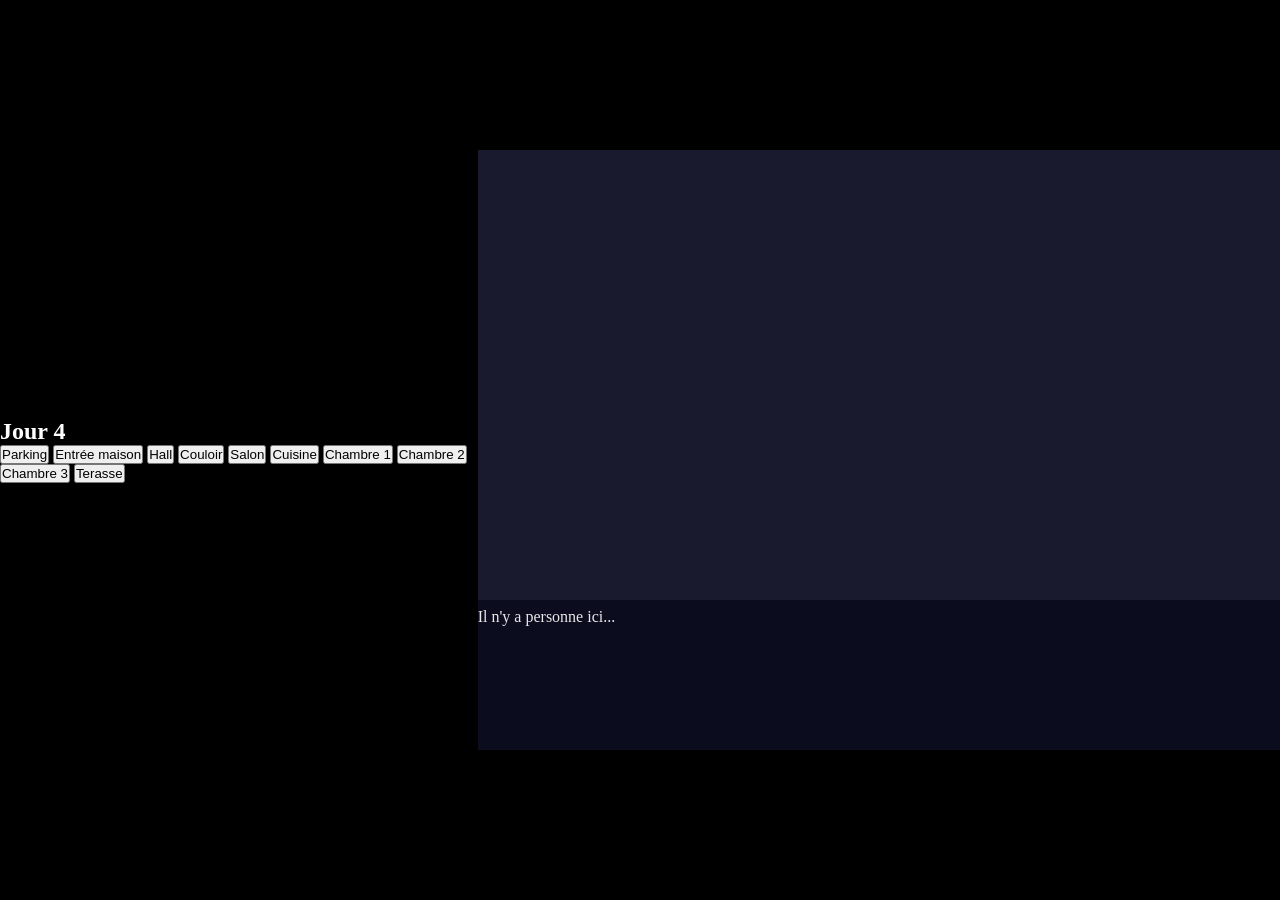
==== game.html @ 07c34424 "Commit initial" ====
<!DOCTYPE html>
<html lang="fr">
<head>
  <meta charset="UTF-8">
  <meta name="viewport" content="width=device-width, initial-scale=1.0">
  <title>Visual Novel</title>
  <link rel="stylesheet" href="css/style.css">
</head>
<body onload="init()">
  <div id="test">
    <div><h2 id="day"></h2></div>

    <div id="house">
      <button id="parking" onclick="chooseRoom('Parking')">Parking</button>
      <button id="entree" onclick="chooseRoom('Entrée maison')">Entrée maison</button>
      <button id="hall" onclick="chooseRoom('Hall')">Hall</button> 
      <button id="couloir" onclick="chooseRoom('Couloir')">Couloir</button>
      <button id="salon" onclick="chooseRoom('Salon')">Salon</button>
      <button id="cuisine" onclick="chooseRoom('Cuisine')">Cuisine</button>
      <button id="chambre1" onclick="chooseRoom('Chambre 1')">Chambre 1</button>
      <button id="chambre2" onclick="chooseRoom('Chambre 2')">Chambre 2</button>
      <button id="chambre3" onclick="chooseRoom('Chambre 3')">Chambre 3</button>
      <button id="terrasse" onclick="chooseRoom('Terrasse')">Terasse</button>
    </div>

    <div id="town">
      <button id="magasin1" onclick="chooseRoom('Magasin électronique')">Magasin électronique</button>
      <button id="magasin2" onclick="chooseRoom('Magasin de vêtements')">Magasin de vêtements</button>
      <button id="restaurant" onclick="chooseRoom('Restaurant')">Restaurant</button>
    </div>
  </div>

  <div id="game" onclick="changeDialogue()">
    <div id="background"></div>
    <img id="sprite" src="" alt="">

    <div id="dialogue-box">
      <div id="speaker"></div>
      <div id="text"></div>
    </div>

  </div>

  <script src="js/dialogues.js"></script>
  <script src="js/Main.js"></script>

</body>
</body>
</html>
---- css/style.css ----
* {
  margin: 0;
  padding: 0;
  box-sizing: border-box;
}

body {
  background: #000;
  display: flex;
  justify-content: center;
  align-items: center;
  height: 100vh;
}

#day {
  color: #fff;
}

#town {
  display: none;
}

#test {
  display: flex;
  flex-direction: column;
}

#game {
  position: relative;
  width: 1000px;
  height: 600px;
  overflow: hidden;
  cursor: pointer;
  user-select: none;
}

#background {
  position: absolute;
  inset: 0;
  background: #1a1a2e center/cover no-repeat;
}

#sprite {
  position: absolute;
  bottom: 130px;
  left: 10%;
  max-height: 400px;
  display: none;
}

#dialogue-box {
  position: absolute;
  bottom: 0;
  left: 0;
  right: 0;
  height: 150px;
  background: rgba(10, 10, 30, 0.90);
}

#speaker {
  font-size: 15px;
  font-weight: bold;
  color: #ffffff;
  margin-bottom: 8px;
}

#text {
  font-size: 16px;
  color: #e8e8e8;
}
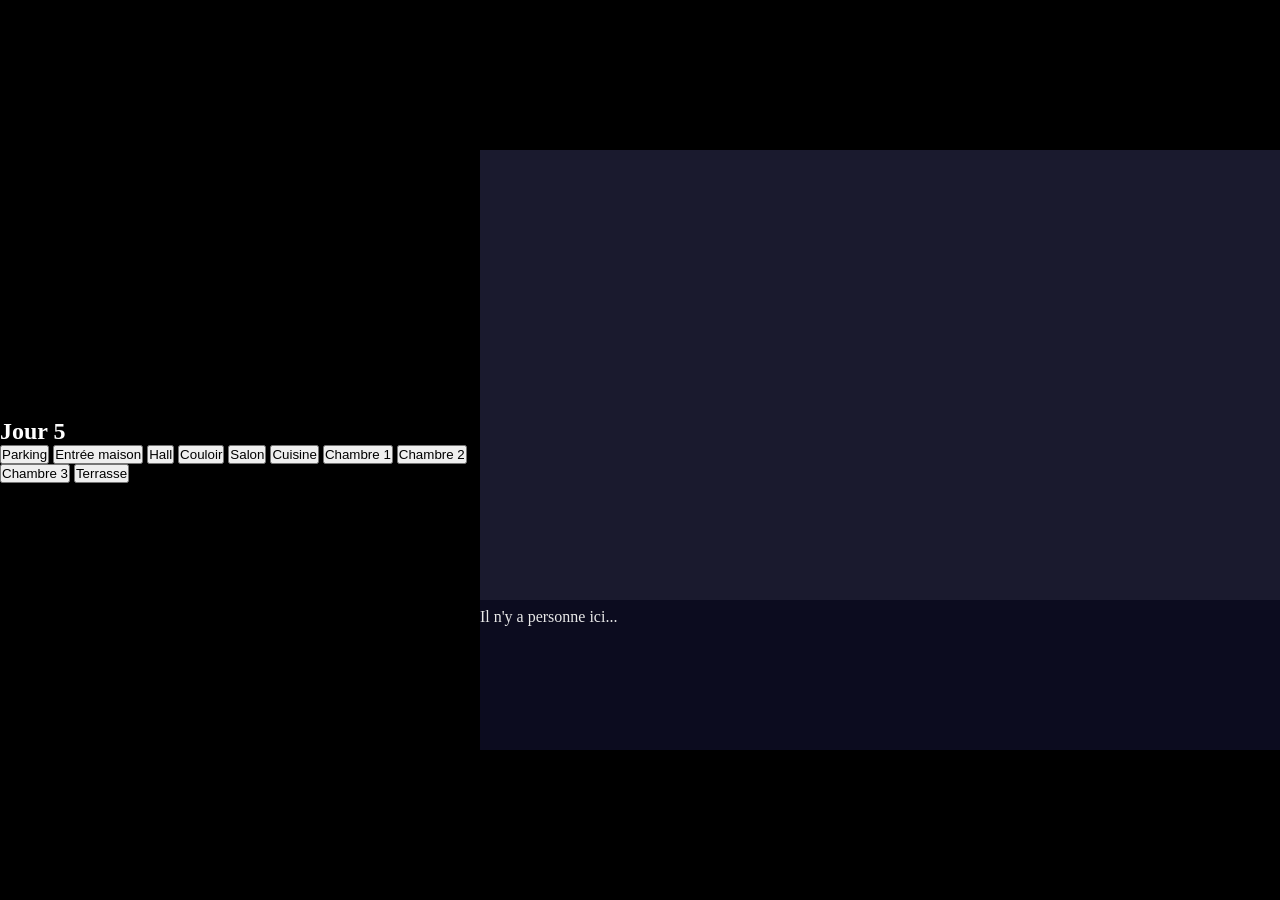
==== commit 6abc654b: "Ajout des fins" ====
--- a/game.html
+++ b/game.html
@@ -20,7 +20,7 @@
       <button id="chambre1" onclick="chooseRoom('Chambre 1')">Chambre 1</button>
       <button id="chambre2" onclick="chooseRoom('Chambre 2')">Chambre 2</button>
       <button id="chambre3" onclick="chooseRoom('Chambre 3')">Chambre 3</button>
-      <button id="terrasse" onclick="chooseRoom('Terrasse')">Terasse</button>
+      <button id="terrasse" onclick="chooseRoom('Terrasse')">Terrasse</button>
     </div>
 
     <div id="town">
@@ -42,7 +42,7 @@
   </div>
 
   <script src="js/dialogues.js"></script>
-  <script src="js/Main.js"></script>
+  <script src="js/game.js"></script>
 
 </body>
 </body>
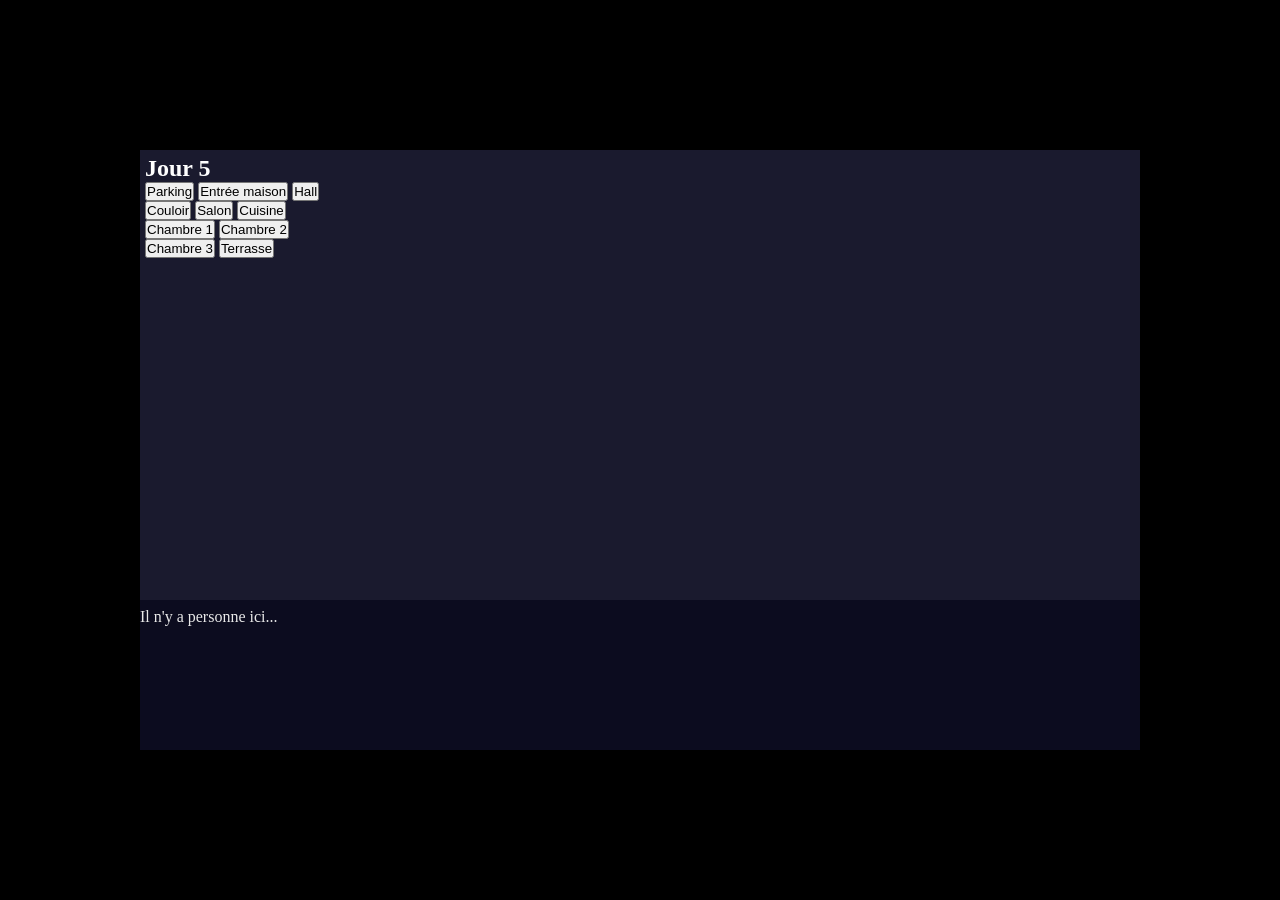
==== commit f8355607: "modif Final Choice" ====
--- a/game.html
+++ b/game.html
@@ -7,33 +7,39 @@
   <link rel="stylesheet" href="css/style.css">
 </head>
 <body onload="init()">
-  <div id="test">
-    <div><h2 id="day"></h2></div>
+  <div id="game" onclick="changeDialogue()">
+    <div id="background"></div>
 
-    <div id="house">
-      <button id="parking" onclick="chooseRoom('Parking')">Parking</button>
-      <button id="entree" onclick="chooseRoom('Entrée maison')">Entrée maison</button>
-      <button id="hall" onclick="chooseRoom('Hall')">Hall</button> 
-      <button id="couloir" onclick="chooseRoom('Couloir')">Couloir</button>
-      <button id="salon" onclick="chooseRoom('Salon')">Salon</button>
-      <button id="cuisine" onclick="chooseRoom('Cuisine')">Cuisine</button>
-      <button id="chambre1" onclick="chooseRoom('Chambre 1')">Chambre 1</button>
-      <button id="chambre2" onclick="chooseRoom('Chambre 2')">Chambre 2</button>
-      <button id="chambre3" onclick="chooseRoom('Chambre 3')">Chambre 3</button>
-      <button id="terrasse" onclick="chooseRoom('Terrasse')">Terrasse</button>
+    <div id="menu">
+      <div><h2 id="day"></h2></div>
+
+      <div id="house">
+        <button id="parking" class="room" onclick="chooseRoom('Parking')">Parking</button>
+        <button id="entree" class="room" onclick="chooseRoom('Entrée maison')">Entrée maison</button>
+        <button id="hall" class="room" onclick="chooseRoom('Hall')">Hall</button> 
+        <button id="couloir" class="room" onclick="chooseRoom('Couloir')">Couloir</button>
+        <button id="salon" class="room" onclick="chooseRoom('Salon')">Salon</button>
+        <button id="cuisine" class="room" onclick="chooseRoom('Cuisine')">Cuisine</button>
+        <button id="chambre1" class="room" onclick="chooseRoom('Chambre 1')">Chambre 1</button>
+        <button id="chambre2" class="room" onclick="chooseRoom('Chambre 2')">Chambre 2</button>
+        <button id="chambre3" class="room" onclick="chooseRoom('Chambre 3')">Chambre 3</button>
+        <button id="terrasse" class="room" onclick="chooseRoom('Terrasse')">Terrasse</button>
+      </div>
+
+      <div id="town">
+        <button id="magasin1" class="room" onclick="chooseRoom('Magasin électronique')">Magasin électronique</button>
+        <button id="magasin2" class="room" onclick="chooseRoom('Magasin de vêtements')">Magasin de vêtements</button>
+        <button id="restaurant" class="room" onclick="chooseRoom('Restaurant')">Restaurant</button>
+      </div>
     </div>
 
-    <div id="town">
-      <button id="magasin1" onclick="chooseRoom('Magasin électronique')">Magasin électronique</button>
-      <button id="magasin2" onclick="chooseRoom('Magasin de vêtements')">Magasin de vêtements</button>
-      <button id="restaurant" onclick="chooseRoom('Restaurant')">Restaurant</button>
-    </div>
-  </div>
-
-  <div id="game" onclick="changeDialogue()">
-    <div id="background"></div>
     <img id="sprite" src="" alt="">
 
+    <div id="choose">
+      <button id="chooseDenounce" class="choose" onclick="finalChoice('chooseDenounce')">Dénoncer</button>
+      <button id="chooseSilence" class="choose"onclick="finalChoice('chooseSilence')">Ne rien dire</button>
+    </div>
+    
     <div id="dialogue-box">
       <div id="speaker"></div>
       <div id="text"></div>
@@ -45,5 +51,4 @@
   <script src="js/game.js"></script>
 
 </body>
-</body>
 </html>
--- a/css/style.css
+++ b/css/style.css
@@ -69,3 +69,28 @@
   color: #e8e8e8;
 }
 
+#menu {
+  position: relative;
+  z-index: 100;
+  top: 5px;
+  left: 5px;
+  width: 200px;
+}
+
+/* boutons choix */
+#choose {
+  position: absolute;
+  top: 40%;
+  left: 50%;
+  translate: -50% -40%;
+  display: flex;
+  flex-direction: column;
+}
+
+.choose {
+  margin: 10px;
+  padding: 10px;
+  border-radius: 10px;
+  border: none;
+  width: 200px;
+}
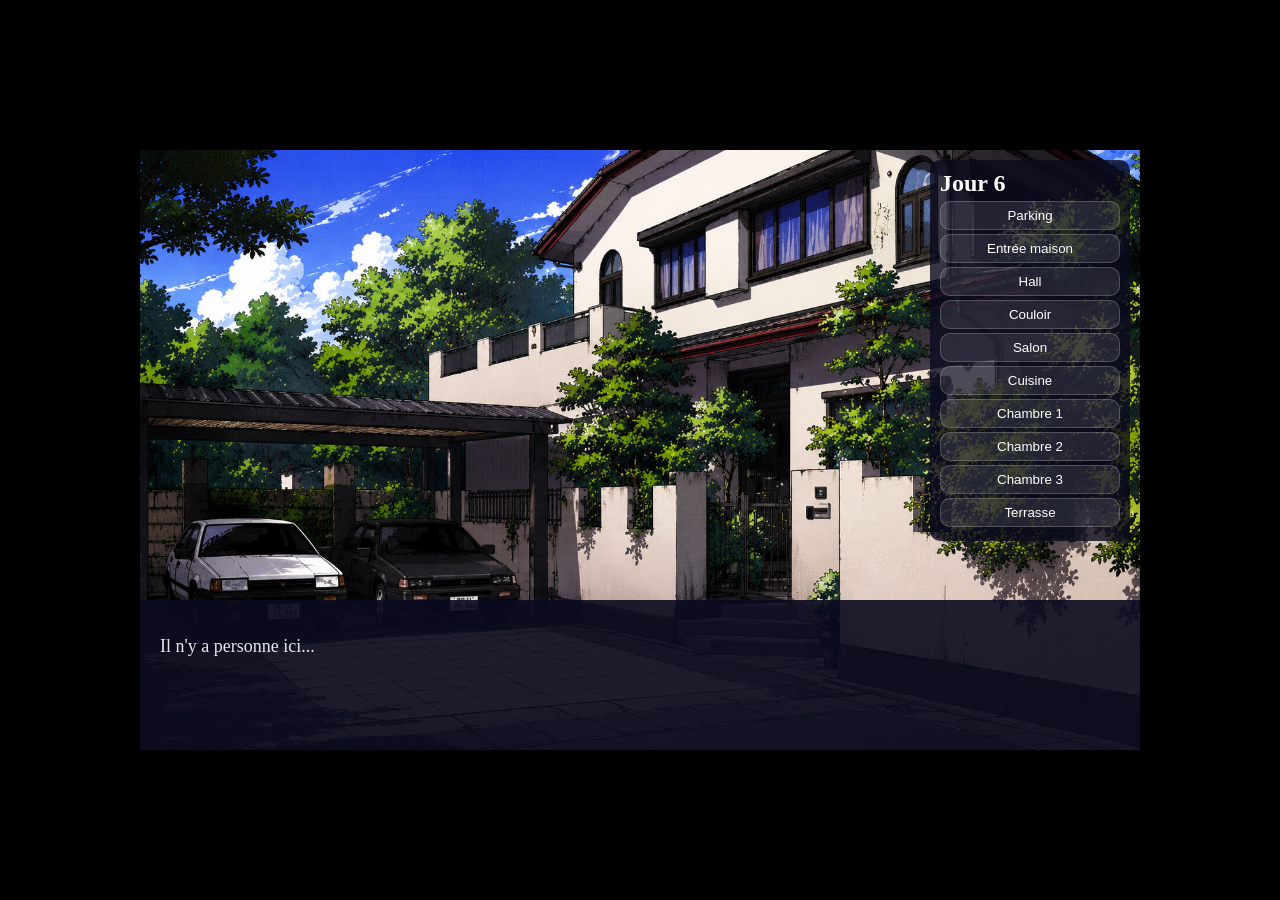
==== commit 46363a33: "mise à jour 2" ====
--- a/game.html
+++ b/game.html
@@ -7,12 +7,14 @@
   <link rel="stylesheet" href="css/style.css">
 </head>
 <body onload="init()">
+
   <div id="game" onclick="changeDialogue()">
     <div id="background"></div>
 
     <div id="menu">
       <div><h2 id="day"></h2></div>
 
+      <div id="deplacements">
       <div id="house">
         <button id="parking" class="room" onclick="chooseRoom('Parking')">Parking</button>
         <button id="entree" class="room" onclick="chooseRoom('Entrée maison')">Entrée maison</button>
@@ -33,6 +35,8 @@
       </div>
     </div>
 
+    </div>
+
     <img id="sprite" src="" alt="">
 
     <div id="choose">
@@ -45,7 +49,13 @@
       <div id="text"></div>
     </div>
 
+      <div id="end-screen">
+      <h1>Merci d'avoir joué !</h1>
+      <h3>de Eline, Lena & Nhi</h3>
   </div>
+
+  </div>
+
 
   <script src="js/dialogues.js"></script>
   <script src="js/game.js"></script>
--- a/css/style.css
+++ b/css/style.css
@@ -42,9 +42,9 @@
 
 #sprite {
   position: absolute;
-  bottom: 130px;
+  bottom: 80px;
   left: 10%;
-  max-height: 400px;
+  max-height: 500px;
   display: none;
 }
 
@@ -55,29 +55,63 @@
   right: 0;
   height: 150px;
   background: rgba(10, 10, 30, 0.90);
+  padding: 20px;
 }
 
 #speaker {
-  font-size: 15px;
+  font-size: 18px;
   font-weight: bold;
   color: #ffffff;
-  margin-bottom: 8px;
+  margin-bottom: 13px;
+  
 }
 
 #text {
-  font-size: 16px;
+  font-size: 18px;
   color: #e8e8e8;
+  line-height: 1.5;
 }
 
 #menu {
-  position: relative;
-  z-index: 100;
-  top: 5px;
-  left: 5px;
+  position: absolute;
+  top: 10px;
+  right: 10px;
   width: 200px;
+  background-color: rgba(10, 10, 30, 0.80);
+  padding: 10px;
+  border-radius: 10px;
 }
 
-/* boutons choix */
+.room {
+  display: block;
+  flex-wrap: wrap;
+  width: 100%;
+  left: 50%;
+  margin: 4px 0;
+  padding: 6px 8px;
+  background: rgba(255, 255, 255, 0.1);
+  color: #fff;
+  border: 1px solid rgba(255, 255, 255, 0.2);
+  border-radius: 10px;
+  cursor: pointer;
+  text-align: center;
+}
+
+.room:hover {
+  background: rgba(247, 242, 242, 0.747);
+}
+
+.room.active {
+  background: rgba(100, 150, 255, 0.5);
+  border-color: #6496ff;
+  font-weight: bold;
+}
+
+.room:disabled {
+  opacity: 0.2;
+}
+
+/* boutons choix final*/
 #choose {
   position: absolute;
   top: 40%;
@@ -85,6 +119,8 @@
   translate: -50% -40%;
   display: flex;
   flex-direction: column;
+
+
 }
 
 .choose {
@@ -93,4 +129,17 @@
   border-radius: 10px;
   border: none;
   width: 200px;
+}
+
+#end-screen {
+  display: none;
+  position: absolute;
+  inset: 0;
+  background: rgba(10, 10, 30, 1);
+  justify-content: center;
+  align-items: center;
+  color: #fff;
+  font-size: 24px;
+  flex-direction: column;
+
 }
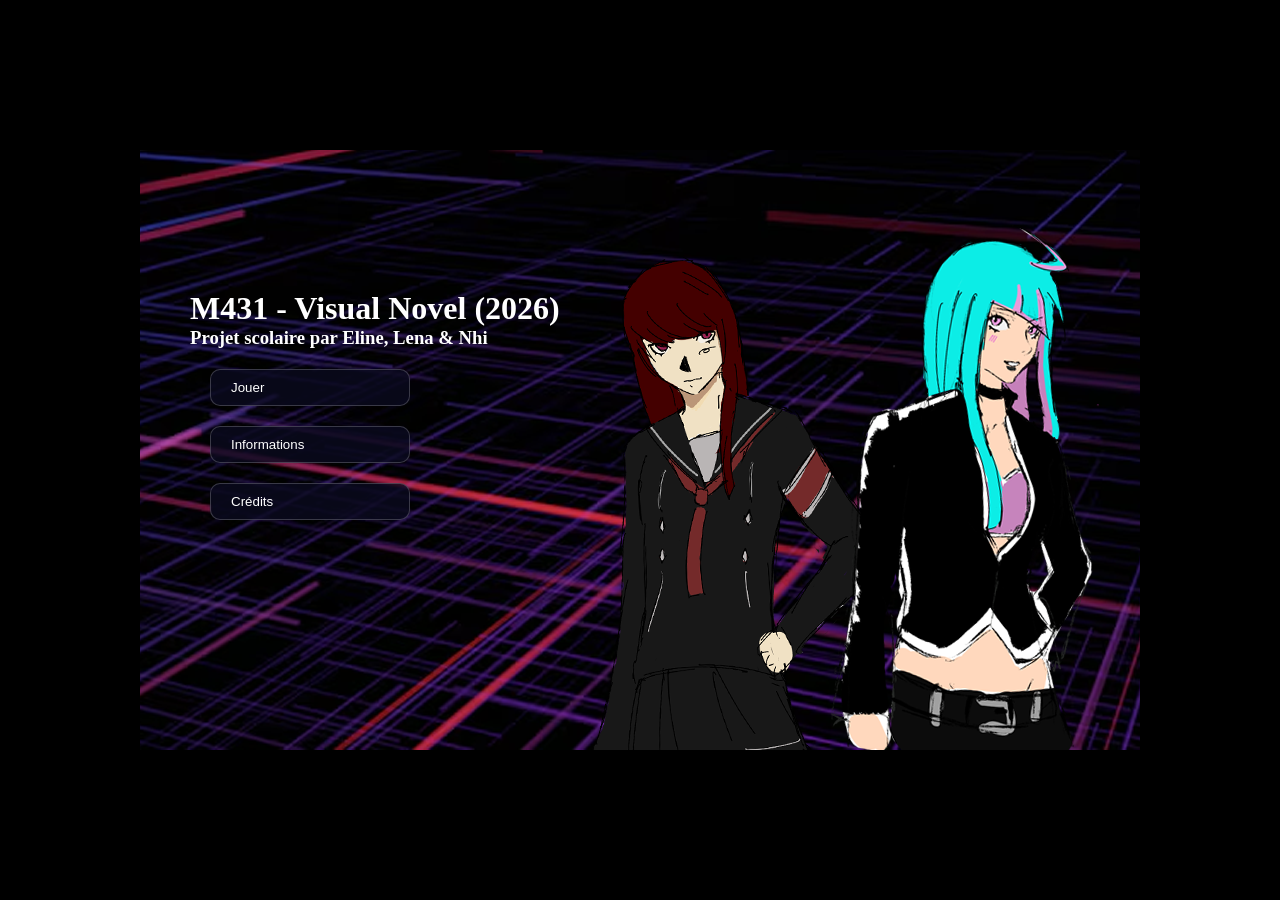
==== commit 8f834c07: "ecran titre, sons, ecran fin, boutons" ====
--- a/game.html
+++ b/game.html
@@ -6,7 +6,49 @@
   <title>Visual Novel</title>
   <link rel="stylesheet" href="css/style.css">
 </head>
-<body onload="init()">
+<body onload="showAccueilScreen()">
+
+  <div id="accueil">
+    <div id="accueil-content">
+      <h1 id="title-accueil">M431 - Visual Novel (2026)</h1>
+      <h3 id="subtitle-accueil">Projet scolaire par Eline, Lena & Nhi</h3>
+      <button id ="play-button" onclick="init()">Jouer</button>
+      <button id ="play-button" onclick="showInformations()">Informations</button>
+      <button id ="play-button" onclick="showCredits()">Crédits</button>
+    </div>
+  </div>
+
+  <div id="informations">
+    <h2>Informations</h2>
+    <p>Visual Novel - Projet scolaire pour le cours M431 (Avril-Juin 2026)</p>
+    <p> Un Visual Novel est un type de jeu vidéo narratif, originaire du Japon et particulièrement populaire en Asie de l'Est. 
+      Le joueur interagit avec les personnages à travers des dialogues et des choix qui influencent l'histoire.
+      Le jeu est aussi accompagné d'illustrations et de musiques. Selon les décisions prises, plusieurs fins sont possibles.</p>
+    <p>Toutes les trois, nous avions déjà joué à plusieurs Visual Novels (comme par exemple Dangaronpa, Ace Attorney, etc.), ce qui nous a donné envie de nous lancer dans le développement de ce type de jeu pour notre projet scolaire.</p>
+    <p>Eline, Lena & Nhi</p>
+    <button id ="play-button" onclick="showAccueilScreen()">Retour</button>
+  </div>
+
+  <div id="credits">
+    <h2>Crédits</h2>
+    <p>Développé par Eline, Lena & Nhi (Avril-Juin 2026)</p>
+    <h3>Musiques</h3>
+    <ul>
+      <li>My homie, P5</li>
+      <li>New year's visit, P5</li>
+      <li>Your affection, P4</li>
+      <li>King queen and slave, P4</li>
+      <li>Electronics store, P4</li>
+      <li>Keep your faith, P5</li>
+    </ul>
+    <h3>Graphismes</h3>
+    <ul>
+      <li>Personnages : Lena</li>
+      <li>Backgrounds : Internet</li>
+    </ul>
+
+    <button id ="play-button" onclick="showAccueilScreen()">Retour</button>
+  </div>
 
   <div id="game" onclick="changeDialogue()">
     <div id="background"></div>
@@ -16,16 +58,15 @@
 
       <div id="deplacements">
       <div id="house">
-        <button id="parking" class="room" onclick="chooseRoom('Parking')">Parking</button>
-        <button id="entree" class="room" onclick="chooseRoom('Entrée maison')">Entrée maison</button>
+        <button id="entree" class="room" onclick="chooseRoom('Entrée')">Entrée</button>
         <button id="hall" class="room" onclick="chooseRoom('Hall')">Hall</button> 
-        <button id="couloir" class="room" onclick="chooseRoom('Couloir')">Couloir</button>
         <button id="salon" class="room" onclick="chooseRoom('Salon')">Salon</button>
         <button id="cuisine" class="room" onclick="chooseRoom('Cuisine')">Cuisine</button>
+        <button id="terrasse" class="room" onclick="chooseRoom('Terrasse')">Terrasse</button>
+        <button id="couloir" class="room" onclick="chooseRoom('Couloir')">Couloir</button>
         <button id="chambre1" class="room" onclick="chooseRoom('Chambre 1')">Chambre 1</button>
         <button id="chambre2" class="room" onclick="chooseRoom('Chambre 2')">Chambre 2</button>
         <button id="chambre3" class="room" onclick="chooseRoom('Chambre 3')">Chambre 3</button>
-        <button id="terrasse" class="room" onclick="chooseRoom('Terrasse')">Terrasse</button>
       </div>
 
       <div id="town">
@@ -49,10 +90,10 @@
       <div id="text"></div>
     </div>
 
-      <div id="end-screen">
+    <div id="end-screen">
       <h1>Merci d'avoir joué !</h1>
       <h3>de Eline, Lena & Nhi</h3>
-  </div>
+    </div>
 
   </div>
 
--- a/css/style.css
+++ b/css/style.css
@@ -82,6 +82,78 @@
   border-radius: 10px;
 }
 
+#accueil {
+  position: relative;
+  width: 1000px;
+  height: 600px;
+  background: rgba(10, 10, 30, 0.95);
+  display: flex;
+  flex-direction: column;
+  color: #fff;
+  background: url('../img/accueil-wallpaper.png') center/cover no-repeat;
+}
+
+#accueil-content {
+  position: relative;
+  width: 100%;
+  height: 100%;
+  display: flex;
+  flex-direction: column;
+  left: 50px;
+  top: 140px;
+}
+
+/* bouton de l'accueil */
+#play-button {
+  display: flex;
+  padding: 10px 20px;
+  margin: 20px 0 0 20px;
+  width: 200px;
+  border-radius: 10px;
+  background: rgba(10, 10, 30, 0.80);
+  color: #fff;
+  border: 1px solid rgba(255, 255, 255, 0.2);
+  cursor: pointer;
+}
+
+#play-button:hover {
+  background: rgba(255, 255, 255, 0.3);
+}
+
+/* page d'informations */
+#informations {
+  width: 1000px;
+  height: 600px;
+  display: none;
+  position: relative;
+  background: rgba(10, 10, 30, 0.95);
+  justify-content: center;
+  align-items: center;
+  color: #fff;
+  font-size: 24px;
+  flex-direction: column;
+  gap: 15px;
+  padding: 150px;
+  text-align: justify;
+}
+
+/* page de crédits */
+#credits {
+  width: 1000px;
+  height: 600px;
+  display: none;
+  position: relative;
+  background: rgba(10, 10, 30, 0.95);
+  justify-content: center;
+  align-items: center;
+  color: #fff;
+  font-size: 24px;
+  flex-direction: column;
+  gap: 15px;
+  
+}
+
+/* boutons choix de salle */
 .room {
   display: block;
   flex-wrap: wrap;
@@ -120,17 +192,25 @@
   display: flex;
   flex-direction: column;
 
-
 }
 
 .choose {
   margin: 10px;
   padding: 10px;
   border-radius: 10px;
-  border: none;
-  width: 200px;
-}
-
+  width: 199%;
+  left: 50%;
+  background: rgba(10, 10, 30, 0.80);
+  color: #fff;
+  border: 1px solid rgba(255, 255, 255, 0.2);
+  cursor: pointer;
+}
+
+.choose:hover {
+  background: rgba(255, 255, 255, 0.3);
+}
+
+/* écran de fin */
 #end-screen {
   display: none;
   position: absolute;
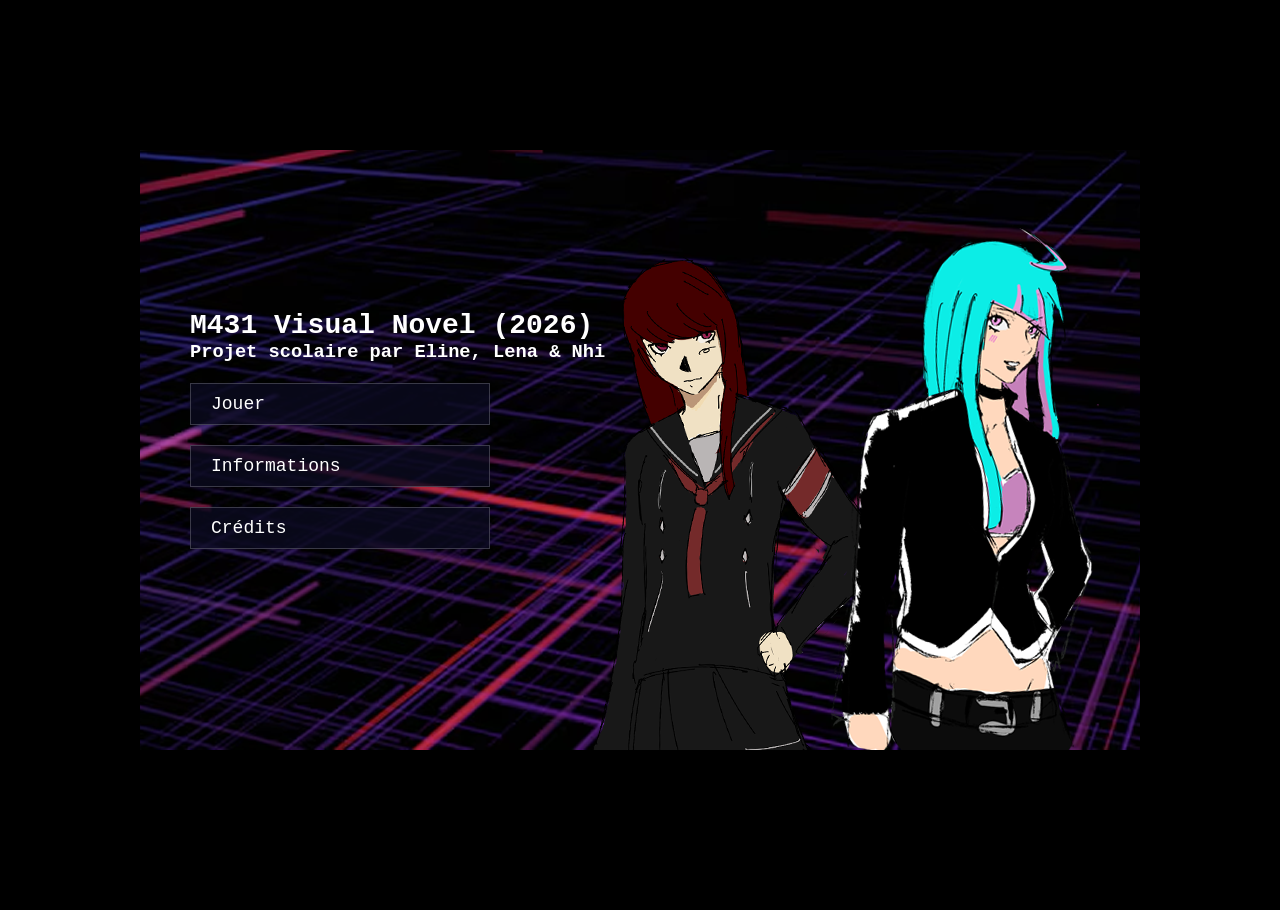
==== commit 5e49560e: "details, visuels, interfaces" ====
--- a/game.html
+++ b/game.html
@@ -10,7 +10,7 @@
 
   <div id="accueil">
     <div id="accueil-content">
-      <h1 id="title-accueil">M431 - Visual Novel (2026)</h1>
+      <h1 id="title-accueil">M431 Visual Novel (2026)</h1>
       <h3 id="subtitle-accueil">Projet scolaire par Eline, Lena & Nhi</h3>
       <button id ="play-button" onclick="init()">Jouer</button>
       <button id ="play-button" onclick="showInformations()">Informations</button>
@@ -20,7 +20,7 @@
 
   <div id="informations">
     <h2>Informations</h2>
-    <p>Visual Novel - Projet scolaire pour le cours M431 (Avril-Juin 2026)</p>
+    <p>Projet scolaire pour le cours M431 (Avril-Juin 2026)</p>
     <p> Un Visual Novel est un type de jeu vidéo narratif, originaire du Japon et particulièrement populaire en Asie de l'Est. 
       Le joueur interagit avec les personnages à travers des dialogues et des choix qui influencent l'histoire.
       Le jeu est aussi accompagné d'illustrations et de musiques. Selon les décisions prises, plusieurs fins sont possibles.</p>
@@ -34,12 +34,14 @@
     <p>Développé par Eline, Lena & Nhi (Avril-Juin 2026)</p>
     <h3>Musiques</h3>
     <ul>
-      <li>My homie, P5</li>
-      <li>New year's visit, P5</li>
-      <li>Your affection, P4</li>
-      <li>King queen and slave, P4</li>
-      <li>Electronics store, P4</li>
-      <li>Keep your faith, P5</li>
+      <li>My homie, Persona 5</li>
+      <li>New year's visit, Persona 5</li>
+      <li>Encounter, Persona 5</li>
+      <li>Alright, Persona 5</li>
+      <li>Your affection, Persona 4</li>
+      <li>King queen and slave, Persona 4</li>
+      <li>Electronics store, Persona 4</li>
+      <li>Keep your faith, Persona 5</li>
     </ul>
     <h3>Graphismes</h3>
     <ul>
--- a/css/style.css
+++ b/css/style.css
@@ -10,10 +10,13 @@
   justify-content: center;
   align-items: center;
   height: 100vh;
+  font-family: 'tahoma', sans-serif;
 }
 
 #day {
   color: #fff;
+  font-size: 24px;
+
 }
 
 #town {
@@ -56,14 +59,18 @@
   height: 150px;
   background: rgba(10, 10, 30, 0.90);
   padding: 20px;
+  margin: 20px;
+  border-radius: 20px;
+  border: 1px solid rgba(236, 177, 223, 0.842);
+
 }
 
 #speaker {
-  font-size: 18px;
+  font-size: 22px;
   font-weight: bold;
   color: #ffffff;
-  margin-bottom: 13px;
-  
+  margin-bottom: 14px;
+  font-family: 'courier new', monospace;
 }
 
 #text {
@@ -80,6 +87,7 @@
   background-color: rgba(10, 10, 30, 0.80);
   padding: 10px;
   border-radius: 10px;
+  font-family: 'courier new', monospace;
 }
 
 #accueil {
@@ -100,24 +108,31 @@
   display: flex;
   flex-direction: column;
   left: 50px;
-  top: 140px;
+  top: 160px;
+  font-family: 'Courier New', monospace;
+}
+
+#title-accueil {
+  font-size: 28px;
 }
 
 /* bouton de l'accueil */
 #play-button {
   display: flex;
   padding: 10px 20px;
-  margin: 20px 0 0 20px;
-  width: 200px;
-  border-radius: 10px;
+  width: 300px;
+  margin-top: 20px;
   background: rgba(10, 10, 30, 0.80);
   color: #fff;
   border: 1px solid rgba(255, 255, 255, 0.2);
   cursor: pointer;
+  font-size: 18px;
+  font-family: 'Courier New', monospace;
 }
 
 #play-button:hover {
-  background: rgba(255, 255, 255, 0.3);
+  background: rgba(88, 18, 18, 0.8);
+  font-weight: bold;
 }
 
 /* page d'informations */
@@ -129,12 +144,13 @@
   background: rgba(10, 10, 30, 0.95);
   justify-content: center;
   align-items: center;
-  color: #fff;
-  font-size: 24px;
-  flex-direction: column;
-  gap: 15px;
+  flex-direction: column;
+  gap: 18px;
   padding: 150px;
   text-align: justify;
+  font-family: 'courier new', monospace;
+  color: #fff;
+  font-size: 20px;
 }
 
 /* page de crédits */
@@ -146,10 +162,11 @@
   background: rgba(10, 10, 30, 0.95);
   justify-content: center;
   align-items: center;
+  flex-direction: column;
+  gap: 15px;
+  font-family: 'Courier New', monospace;
   color: #fff;
   font-size: 24px;
-  flex-direction: column;
-  gap: 15px;
   
 }
 
@@ -167,6 +184,8 @@
   border-radius: 10px;
   cursor: pointer;
   text-align: center;
+  font-family: 'courier new', monospace;
+  font-size: 13px;
 }
 
 .room:hover {
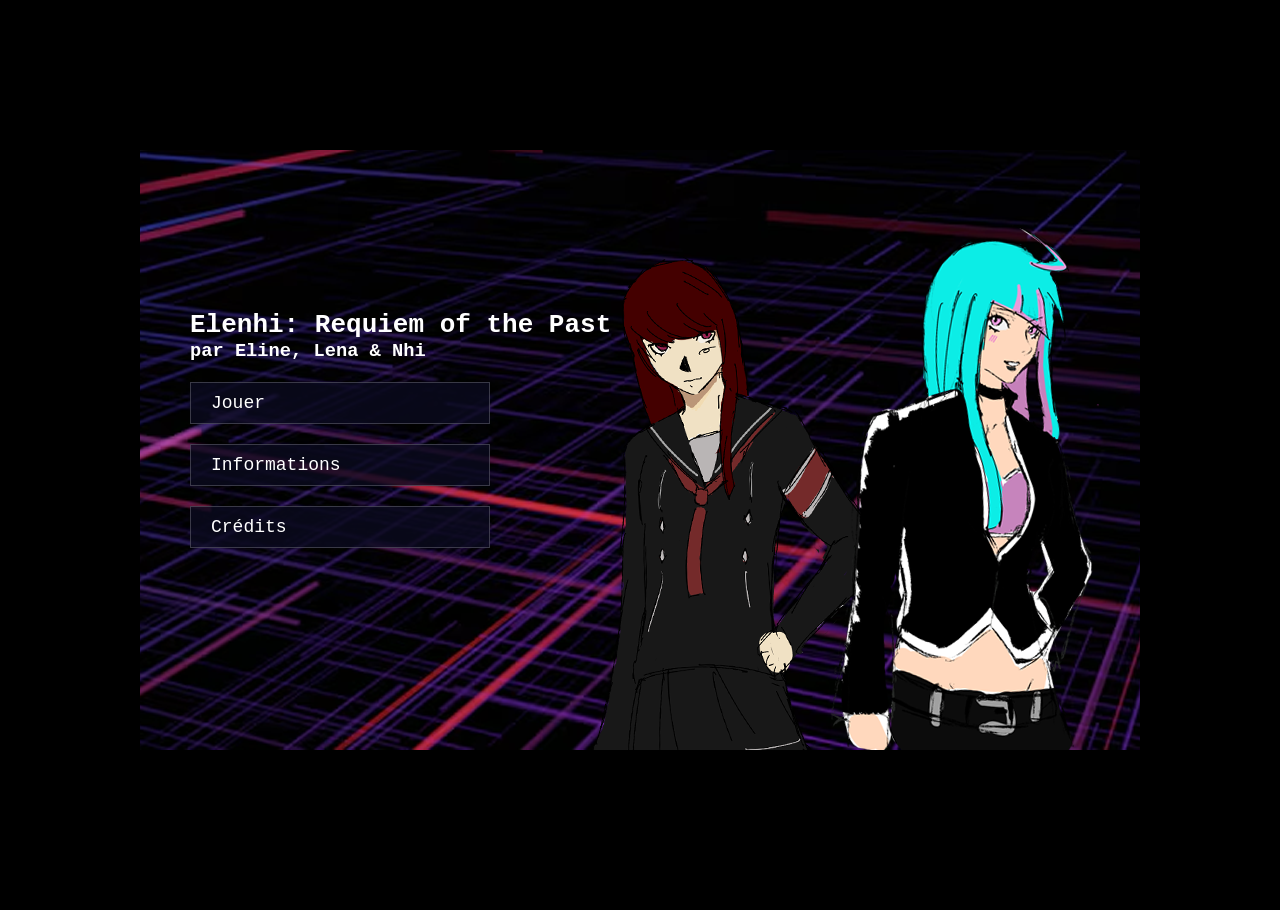
==== commit 692b7b0c: "sprites de pablo --> jessie, finalisation" ====
--- a/game.html
+++ b/game.html
@@ -3,15 +3,15 @@
 <head>
   <meta charset="UTF-8">
   <meta name="viewport" content="width=device-width, initial-scale=1.0">
-  <title>Visual Novel</title>
+  <title>Elenhi: Requiem of the Past</title>
   <link rel="stylesheet" href="css/style.css">
 </head>
 <body onload="showAccueilScreen()">
 
   <div id="accueil">
     <div id="accueil-content">
-      <h1 id="title-accueil">M431 Visual Novel (2026)</h1>
-      <h3 id="subtitle-accueil">Projet scolaire par Eline, Lena & Nhi</h3>
+      <h1 id="title-accueil">Elenhi: Requiem of the Past</h1>
+      <h3 id="subtitle-accueil">par Eline, Lena & Nhi</h3>
       <button id ="play-button" onclick="init()">Jouer</button>
       <button id ="play-button" onclick="showInformations()">Informations</button>
       <button id ="play-button" onclick="showCredits()">Crédits</button>
@@ -46,7 +46,7 @@
     <h3>Graphismes</h3>
     <ul>
       <li>Personnages : Lena</li>
-      <li>Backgrounds : Internet</li>
+      <li>Backgrounds : Internet &  IA</li>
     </ul>
 
     <button id ="play-button" onclick="showAccueilScreen()">Retour</button>
@@ -94,7 +94,8 @@
 
     <div id="end-screen">
       <h1>Merci d'avoir joué !</h1>
-      <h3>de Eline, Lena & Nhi</h3>
+      <p>Nous espérons que vous avez apprécié notre travail. N'hésitez pas à nous faire part de vos impressions.</p>
+      <h3>Eline, Lena & Nhi</h3>
     </div>
 
   </div>
--- a/css/style.css
+++ b/css/style.css
@@ -45,9 +45,10 @@
 
 #sprite {
   position: absolute;
-  bottom: 80px;
+  top: 15px;
   left: 10%;
-  max-height: 500px;
+  max-height: 570px;
+  max-width: 400px;
   display: none;
 }
 
@@ -113,7 +114,7 @@
 }
 
 #title-accueil {
-  font-size: 28px;
+  font-size: 26px;
 }
 
 /* bouton de l'accueil */
@@ -210,7 +211,6 @@
   translate: -50% -40%;
   display: flex;
   flex-direction: column;
-
 }
 
 .choose {
@@ -240,5 +240,6 @@
   color: #fff;
   font-size: 24px;
   flex-direction: column;
-
+  padding: 150px;
+  gap: 20px;
 }
